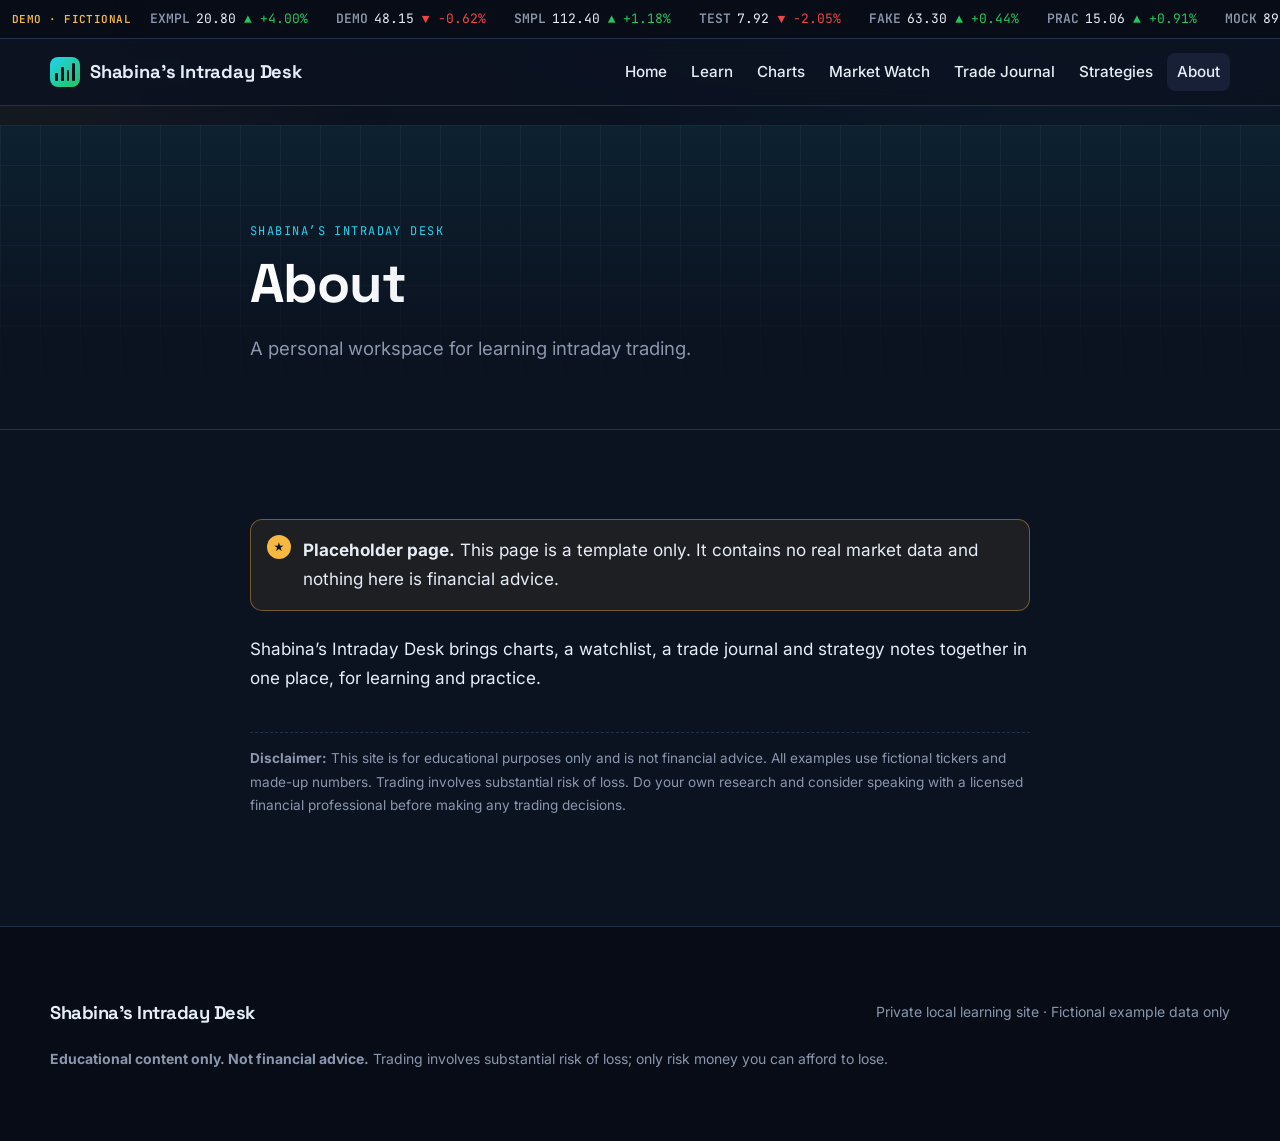
==== about/index.html @ dc7ed5ba "Publish the static site at the repository root. Extract the finished GitHub Pages export in place, i" ====
<!DOCTYPE html>
<html lang="en-US">
<head>
<meta name="robots" content="noindex, nofollow">
	<meta charset="UTF-8" />
	<meta name="viewport" content="width=device-width, initial-scale=1" />
<title>About &#8211; Shabina&#039;s Intraday Desk</title>
<style id="wp-img-auto-sizes-contain-inline-css">
img:is([sizes=auto i],[sizes^="auto," i]){contain-intrinsic-size:3000px 1500px}

</style>
<style id="wp-block-site-title-inline-css">
.wp-block-site-title{box-sizing:border-box}.wp-block-site-title :where(a){color:inherit;font-family:inherit;font-size:inherit;font-style:inherit;font-weight:inherit;letter-spacing:inherit;line-height:inherit;text-decoration:inherit}

</style>
<style id="wp-block-group-inline-css">
.wp-block-group{box-sizing:border-box}:where(.wp-block-group.wp-block-group-is-layout-constrained){position:relative}

</style>
<style id="wp-block-navigation-link-inline-css">
.wp-block-navigation .wp-block-navigation-item__label{overflow-wrap:break-word}.wp-block-navigation .wp-block-navigation-item__description{display:none}.link-ui-tools{outline:1px solid #f0f0f0;padding:8px}.link-ui-block-inserter{padding-top:8px}.link-ui-block-inserter__back{margin-left:8px;text-transform:uppercase}

</style>
<style id="wp-block-navigation-inline-css">
.wp-block-navigation{position:relative}.wp-block-navigation ul{margin-bottom:0;margin-left:0;margin-top:0;padding-left:0}.wp-block-navigation ul,.wp-block-navigation ul li{list-style:none}.wp-block-navigation .wp-block-navigation-item{align-items:center;background-color:inherit;display:flex;position:relative}.wp-block-navigation .wp-block-navigation-item .wp-block-navigation__submenu-container:empty{display:none}.wp-block-navigation .wp-block-navigation-item__content{display:block;z-index:1}.wp-block-navigation .wp-block-navigation-item__content.wp-block-navigation-item__content{color:inherit}.wp-block-navigation.has-text-decoration-underline .wp-block-navigation-item__content,.wp-block-navigation.has-text-decoration-underline .wp-block-navigation-item__content:active,.wp-block-navigation.has-text-decoration-underline .wp-block-navigation-item__content:focus{text-decoration:underline}.wp-block-navigation.has-text-decoration-line-through .wp-block-navigation-item__content,.wp-block-navigation.has-text-decoration-line-through .wp-block-navigation-item__content:active,.wp-block-navigation.has-text-decoration-line-through .wp-block-navigation-item__content:focus{text-decoration:line-through}.wp-block-navigation :where(a),.wp-block-navigation :where(a:active),.wp-block-navigation :where(a:focus){text-decoration:none}.wp-block-navigation .wp-block-navigation__submenu-icon{align-self:center;background-color:inherit;border:none;color:currentColor;display:inline-block;font-size:inherit;height:.6em;line-height:0;margin-left:.25em;padding:0;width:.6em}.wp-block-navigation .wp-block-navigation__submenu-icon svg{stroke:currentColor;display:inline-block;height:inherit;margin-top:.075em;width:inherit}.wp-block-navigation{--navigation-layout-justification-setting:flex-start;--navigation-layout-direction:row;--navigation-layout-wrap:wrap;--navigation-layout-justify:flex-start;--navigation-layout-align:center}.wp-block-navigation.is-vertical{--navigation-layout-direction:column;--navigation-layout-justify:initial;--navigation-layout-align:flex-start}.wp-block-navigation.no-wrap{--navigation-layout-wrap:nowrap}.wp-block-navigation.items-justified-center{--navigation-layout-justification-setting:center;--navigation-layout-justify:center}.wp-block-navigation.items-justified-center.is-vertical{--navigation-layout-align:center}.wp-block-navigation.items-justified-right{--navigation-layout-justification-setting:flex-end;--navigation-layout-justify:flex-end}.wp-block-navigation.items-justified-right.is-vertical{--navigation-layout-align:flex-end}.wp-block-navigation.items-justified-space-between{--navigation-layout-justification-setting:space-between;--navigation-layout-justify:space-between}:where(.wp-block-navigation) ul li{padding:0}.wp-block-navigation .has-child .wp-block-navigation__submenu-container{align-items:normal;background-color:inherit;color:inherit;display:flex;flex-direction:column;opacity:0;position:absolute;z-index:2}@media not (prefers-reduced-motion){.wp-block-navigation .has-child .wp-block-navigation__submenu-container{transition:opacity .1s linear}}.wp-block-navigation .has-child .wp-block-navigation__submenu-container{height:0;overflow:hidden;visibility:hidden;width:0}.wp-block-navigation .has-child .wp-block-navigation__submenu-container>.wp-block-navigation-item>.wp-block-navigation-item__content{display:flex;flex-grow:1;padding:.5em 1em}.wp-block-navigation .has-child .wp-block-navigation__submenu-container>.wp-block-navigation-item>.wp-block-navigation-item__content .wp-block-navigation__submenu-icon{margin-left:auto;margin-right:0}.wp-block-navigation .has-child .wp-block-navigation__submenu-container .wp-block-navigation-item__content{margin:0}.wp-block-navigation .has-child .wp-block-navigation__submenu-container{left:-1px;top:100%}@media (min-width:782px){.wp-block-navigation .has-child .wp-block-navigation__submenu-container .wp-block-navigation__submenu-container{left:100%;top:-1px}.wp-block-navigation .has-child .wp-block-navigation__submenu-container .wp-block-navigation__submenu-container:before{background:transparent;content:"";display:block;height:100%;position:absolute;right:100%;width:.5em}.wp-block-navigation .has-child .wp-block-navigation__submenu-container .wp-block-navigation__submenu-icon{margin-right:.25em}.wp-block-navigation .has-child .wp-block-navigation__submenu-container .wp-block-navigation__submenu-icon svg{transform:rotate(-90deg)}}@media (hover:hover){.wp-block-navigation .has-child:not(.open-on-click):hover>.wp-block-navigation__submenu-container{height:auto;min-width:200px;opacity:1;overflow:visible;visibility:visible;width:auto}}.wp-block-navigation .has-child .wp-block-navigation-submenu__toggle[aria-expanded=true]~.wp-block-navigation__submenu-container,.wp-block-navigation .has-child:not(.open-on-click):not(.open-on-hover-click):focus-within>.wp-block-navigation__submenu-container{height:auto;min-width:200px;opacity:1;overflow:visible;visibility:visible;width:auto}.wp-block-navigation .has-child.open-always{align-items:var(--navigation-layout-align,initial);flex-direction:var(--navigation-layout-direction,initial);flex-wrap:var(--navigation-layout-wrap,wrap);gap:var(--wp--style--block-gap,2em)}.wp-block-navigation .has-child.open-always,.wp-block-navigation .has-child.open-always .wp-block-navigation-item{justify-content:var(--navigation-layout-justify,initial)}.wp-block-navigation .has-child.open-always .wp-block-navigation__submenu-container,.wp-block-navigation .has-child.open-always.wp-block-navigation-submenu{gap:var(--wp--style--block-gap,2em)}.wp-block-navigation .has-child.open-always .wp-block-navigation-item,.wp-block-navigation .has-child.open-always .wp-block-navigation__submenu-container,.wp-block-navigation .has-child.open-always.wp-block-navigation-submenu{padding-bottom:0;padding-top:0}.wp-block-navigation .has-child.open-always .wp-block-navigation__submenu-container{padding-left:var(--wp--style--block-gap,2em);padding-right:var(--wp--style--block-gap,2em)}.wp-block-navigation .has-child.open-always .wp-block-navigation__submenu-container .wp-block-navigation-item__content{padding:0}.wp-block-navigation .has-child.open-always .wp-block-navigation__submenu-container>.wp-block-navigation-item>.wp-block-navigation-item__content,.wp-block-navigation .has-child.open-always>.wp-block-navigation-item__content{flex-grow:0}.wp-block-navigation .has-child.open-always>.wp-block-navigation__submenu-container{background-color:transparent;border:none;color:inherit;flex-basis:100%;height:auto;opacity:1;overflow:visible;position:static;visibility:visible;width:auto}.wp-block-navigation.has-background .has-child .wp-block-navigation__submenu-container{left:0;top:100%}@media (min-width:782px){.wp-block-navigation.has-background .has-child .wp-block-navigation__submenu-container .wp-block-navigation__submenu-container{left:100%;top:0}}.wp-block-navigation-submenu{display:flex;position:relative}.wp-block-navigation-submenu .wp-block-navigation__submenu-icon svg{stroke:currentColor}button.wp-block-navigation-item__content{background-color:transparent;border:none;color:currentColor;font-family:inherit;font-size:inherit;font-style:inherit;font-weight:inherit;letter-spacing:inherit;line-height:inherit;text-align:left;text-transform:inherit}.wp-block-navigation-submenu__toggle{cursor:pointer}.wp-block-navigation-submenu__toggle[aria-expanded=true]+.wp-block-navigation__submenu-icon>svg,.wp-block-navigation-submenu__toggle[aria-expanded=true]>svg{transform:rotate(180deg)}.wp-block-navigation-item.open-on-click .wp-block-navigation-submenu__toggle{padding-left:0;padding-right:.85em}.wp-block-navigation-item.open-on-click .wp-block-navigation-submenu__toggle+.wp-block-navigation__submenu-icon{margin-left:-.6em;pointer-events:none}.wp-block-navigation-item.open-on-click button.wp-block-navigation-item__content:not(.wp-block-navigation-submenu__toggle){padding:0}.wp-block-navigation .wp-block-page-list,.wp-block-navigation__container,.wp-block-navigation__responsive-close,.wp-block-navigation__responsive-container,.wp-block-navigation__responsive-container-content,.wp-block-navigation__responsive-dialog{gap:inherit}:where(.wp-block-navigation.has-background .wp-block-navigation-item a:not(.wp-element-button)),:where(.wp-block-navigation.has-background .wp-block-navigation-submenu a:not(.wp-element-button)){padding:.5em 1em}:where(.wp-block-navigation .wp-block-navigation__submenu-container .wp-block-navigation-item a:not(.wp-element-button)),:where(.wp-block-navigation .wp-block-navigation__submenu-container .wp-block-navigation-submenu a:not(.wp-element-button)),:where(.wp-block-navigation .wp-block-navigation__submenu-container .wp-block-navigation-submenu button.wp-block-navigation-item__content),:where(.wp-block-navigation .wp-block-navigation__submenu-container .wp-block-pages-list__item button.wp-block-navigation-item__content){padding:.5em 1em}.wp-block-navigation.items-justified-right .wp-block-navigation__container .has-child .wp-block-navigation__submenu-container,.wp-block-navigation.items-justified-right .wp-block-page-list>.has-child .wp-block-navigation__submenu-container,.wp-block-navigation.items-justified-space-between .wp-block-page-list>.has-child:last-child .wp-block-navigation__submenu-container,.wp-block-navigation.items-justified-space-between>.wp-block-navigation__container>.has-child:last-child .wp-block-navigation__submenu-container{left:auto;right:0}.wp-block-navigation.items-justified-right .wp-block-navigation__container .has-child .wp-block-navigation__submenu-container .wp-block-navigation__submenu-container,.wp-block-navigation.items-justified-right .wp-block-page-list>.has-child .wp-block-navigation__submenu-container .wp-block-navigation__submenu-container,.wp-block-navigation.items-justified-space-between .wp-block-page-list>.has-child:last-child .wp-block-navigation__submenu-container .wp-block-navigation__submenu-container,.wp-block-navigation.items-justified-space-between>.wp-block-navigation__container>.has-child:last-child .wp-block-navigation__submenu-container .wp-block-navigation__submenu-container{left:-1px;right:-1px}@media (min-width:782px){.wp-block-navigation.items-justified-right .wp-block-navigation__container .has-child .wp-block-navigation__submenu-container .wp-block-navigation__submenu-container,.wp-block-navigation.items-justified-right .wp-block-page-list>.has-child .wp-block-navigation__submenu-container .wp-block-navigation__submenu-container,.wp-block-navigation.items-justified-space-between .wp-block-page-list>.has-child:last-child .wp-block-navigation__submenu-container .wp-block-navigation__submenu-container,.wp-block-navigation.items-justified-space-between>.wp-block-navigation__container>.has-child:last-child .wp-block-navigation__submenu-container .wp-block-navigation__submenu-container{left:auto;right:100%}}.wp-block-navigation:not(.has-background) .wp-block-navigation__submenu-container{background-color:#fff;border:1px solid rgba(0,0,0,.15)}.wp-block-navigation.has-background .wp-block-navigation__submenu-container{background-color:inherit}.wp-block-navigation:not(.has-text-color) .wp-block-navigation__submenu-container{color:#000}.wp-block-navigation__container{align-items:var(--navigation-layout-align,initial);display:flex;flex-direction:var(--navigation-layout-direction,initial);flex-wrap:var(--navigation-layout-wrap,wrap);justify-content:var(--navigation-layout-justify,initial);list-style:none;margin:0;padding-left:0}.wp-block-navigation__container .is-responsive{display:none}.wp-block-navigation__container:only-child,.wp-block-page-list:only-child{flex-grow:1}@keyframes overlay-menu__fade-in-animation{0%{opacity:0;transform:translateY(.5em)}to{opacity:1;transform:translateY(0)}}.wp-block-navigation__responsive-container{bottom:0;display:none;left:0;position:fixed;right:0;top:0}.wp-block-navigation__responsive-container :where(.wp-block-navigation-item a){color:inherit}.wp-block-navigation__responsive-container .wp-block-navigation__responsive-container-content{align-items:var(--navigation-layout-align,initial);display:flex;flex-direction:var(--navigation-layout-direction,initial);flex-wrap:var(--navigation-layout-wrap,wrap);justify-content:var(--navigation-layout-justify,initial)}.wp-block-navigation__responsive-container:not(.is-menu-open.is-menu-open){background-color:inherit!important;color:inherit!important}.wp-block-navigation__responsive-container.is-menu-open{background-color:inherit;display:flex;flex-direction:column}@media not (prefers-reduced-motion){.wp-block-navigation__responsive-container.is-menu-open{animation:overlay-menu__fade-in-animation .1s ease-out;animation-fill-mode:forwards}}.wp-block-navigation__responsive-container.is-menu-open:not(.disable-default-overlay){padding:clamp(1rem,var(--wp--style--root--padding-top),20rem) clamp(1rem,var(--wp--style--root--padding-right),20rem) clamp(1rem,var(--wp--style--root--padding-bottom),20rem) clamp(1rem,var(--wp--style--root--padding-left),20rem)}.wp-block-navigation__responsive-container.is-menu-open{overflow:auto;z-index:100000}.wp-block-navigation__responsive-container.is-menu-open:not(.disable-default-overlay) .wp-block-navigation__responsive-container-content{padding-top:calc(2rem + 24px)}.wp-block-navigation__responsive-container.is-menu-open:where(:not(.disable-default-overlay)) .wp-block-navigation__responsive-container-content{align-items:var(--navigation-layout-justification-setting,inherit);display:flex;flex-direction:column;flex-wrap:nowrap;overflow:visible}.wp-block-navigation__responsive-container.is-menu-open:where(:not(.disable-default-overlay)) .wp-block-navigation__responsive-container-content,.wp-block-navigation__responsive-container.is-menu-open:where(:not(.disable-default-overlay)) .wp-block-navigation__responsive-container-content .wp-block-navigation__container,.wp-block-navigation__responsive-container.is-menu-open:where(:not(.disable-default-overlay)) .wp-block-navigation__responsive-container-content .wp-block-page-list{justify-content:flex-start}.wp-block-navigation__responsive-container.is-menu-open:where(:not(.disable-default-overlay)) .wp-block-navigation__responsive-container-content .wp-block-navigation__submenu-icon{display:none}.wp-block-navigation__responsive-container.is-menu-open:where(:not(.disable-default-overlay)) .wp-block-navigation__responsive-container-content .has-child .wp-block-navigation__submenu-container{border:none;height:auto;min-width:200px;opacity:1;overflow:initial;padding-left:2rem;padding-right:2rem;position:static;visibility:visible;width:auto}.wp-block-navigation__responsive-container.is-menu-open:where(:not(.disable-default-overlay)) .wp-block-navigation__responsive-container-content .wp-block-navigation__container,.wp-block-navigation__responsive-container.is-menu-open:where(:not(.disable-default-overlay)) .wp-block-navigation__responsive-container-content .wp-block-navigation__submenu-container{gap:inherit}.wp-block-navigation__responsive-container.is-menu-open:where(:not(.disable-default-overlay)) .wp-block-navigation__responsive-container-content .wp-block-navigation__submenu-container{padding-top:var(--wp--style--block-gap,2em)}.wp-block-navigation__responsive-container.is-menu-open:where(:not(.disable-default-overlay)) .wp-block-navigation__responsive-container-content .wp-block-navigation-item__content{padding:0}.wp-block-navigation__responsive-container.is-menu-open:where(:not(.disable-default-overlay)) .wp-block-navigation__responsive-container-content .wp-block-navigation-item,.wp-block-navigation__responsive-container.is-menu-open:where(:not(.disable-default-overlay)) .wp-block-navigation__responsive-container-content .wp-block-navigation__container,.wp-block-navigation__responsive-container.is-menu-open:where(:not(.disable-default-overlay)) .wp-block-navigation__responsive-container-content .wp-block-page-list{align-items:var(--navigation-layout-justification-setting,initial);display:flex;flex-direction:column}.wp-block-navigation__responsive-container.is-menu-open:where(:not(.disable-default-overlay)) .wp-block-navigation-item,.wp-block-navigation__responsive-container.is-menu-open:where(:not(.disable-default-overlay)) .wp-block-navigation-item .wp-block-navigation__submenu-container,.wp-block-navigation__responsive-container.is-menu-open:where(:not(.disable-default-overlay)) .wp-block-navigation__container,.wp-block-navigation__responsive-container.is-menu-open:where(:not(.disable-default-overlay)) .wp-block-page-list{background:transparent!important;color:inherit!important}.wp-block-navigation__responsive-container.is-menu-open:where(:not(.disable-default-overlay)) .wp-block-navigation__submenu-container.wp-block-navigation__submenu-container.wp-block-navigation__submenu-container.wp-block-navigation__submenu-container{left:auto;right:auto}.wp-block-navigation__responsive-container.disable-default-overlay .wp-block-navigation__overlay-container{display:none;width:100%}.wp-block-navigation__responsive-container.disable-default-overlay .wp-block-navigation__responsive-close{max-width:none}.wp-block-navigation__responsive-container.disable-default-overlay.is-menu-open .wp-block-navigation__responsive-container-content>:not(.wp-block-navigation__overlay-container){display:none}.wp-block-navigation__responsive-container.disable-default-overlay.is-menu-open .wp-block-navigation__responsive-container-content .wp-block-navigation__overlay-container{display:block}.wp-block-navigation__responsive-container.disable-default-overlay.is-menu-open .wp-block-navigation__responsive-container-content .wp-block-navigation__overlay-container .wp-block-navigation__submenu-container{left:0;right:auto}@media (min-width:600px){.wp-block-navigation__responsive-container:not(.hidden-by-default):not(.is-menu-open){background-color:inherit;display:block;position:relative;width:100%;z-index:auto}.wp-block-navigation__responsive-container:not(.hidden-by-default):not(.is-menu-open) .wp-block-navigation__responsive-container-close{display:none}.wp-block-navigation__responsive-container.is-menu-open .wp-block-navigation__submenu-container.wp-block-navigation__submenu-container.wp-block-navigation__submenu-container.wp-block-navigation__submenu-container{left:0}}.wp-block-navigation:not(.has-background) .wp-block-navigation__responsive-container.is-menu-open:not(.disable-default-overlay){background-color:#fff}.wp-block-navigation:not(.has-text-color) .wp-block-navigation__responsive-container.is-menu-open:not(.disable-default-overlay){color:#000}.wp-block-navigation__toggle_button_label{font-size:1rem;font-weight:700}.wp-block-navigation__responsive-container-close,.wp-block-navigation__responsive-container-open{background:transparent;border:none;color:currentColor;cursor:pointer;margin:0;padding:0;text-transform:inherit;vertical-align:middle}.wp-block-navigation__responsive-container-close svg,.wp-block-navigation__responsive-container-open svg{fill:currentColor;display:block;height:24px;pointer-events:none;width:24px}.wp-block-navigation__responsive-container-open{display:flex}.wp-block-navigation__responsive-container-open.wp-block-navigation__responsive-container-open.wp-block-navigation__responsive-container-open{font-family:inherit;font-size:inherit;font-weight:inherit}@media (min-width:600px){.wp-block-navigation__responsive-container-open:not(.always-shown){display:none}}.wp-block-navigation__responsive-container-close{position:absolute;right:0;top:0;z-index:2}.wp-block-navigation__responsive-container-close.wp-block-navigation__responsive-container-close.wp-block-navigation__responsive-container-close{font-family:inherit;font-size:inherit;font-weight:inherit}.disable-default-overlay .wp-block-navigation__responsive-container-close{right:clamp(1rem,var(--wp--style--root--padding-left),20rem);top:clamp(1rem,var(--wp--style--root--padding-left),20rem)}.wp-block-navigation__responsive-close{width:100%}.has-modal-open .wp-block-navigation__responsive-close{margin-left:auto;margin-right:auto;max-width:var(--wp--style--global--wide-size,100%)}.wp-block-navigation__responsive-close:focus{outline:none}.is-menu-open .wp-block-navigation__responsive-close,.is-menu-open .wp-block-navigation__responsive-container-content,.is-menu-open .wp-block-navigation__responsive-dialog{box-sizing:border-box}.wp-block-navigation__responsive-dialog{position:relative}.has-modal-open .admin-bar .is-menu-open:where(:not(.disable-default-overlay)) .wp-block-navigation__responsive-dialog{margin-top:46px}@media (min-width:782px){.has-modal-open .admin-bar .is-menu-open:where(:not(.disable-default-overlay)) .wp-block-navigation__responsive-dialog{margin-top:32px}}html.has-modal-open{overflow:hidden}

</style>
<style id="wp-block-paragraph-inline-css">
.is-small-text{font-size:.875em}.is-regular-text{font-size:1em}.is-large-text{font-size:2.25em}.is-larger-text{font-size:3em}.has-drop-cap:not(:focus):first-letter{float:left;font-size:8.4em;font-style:normal;font-weight:100;line-height:.68;margin:.05em .1em 0 0;text-transform:uppercase}body.rtl .has-drop-cap:not(:focus):first-letter{float:none;margin-left:.1em}p.has-drop-cap.has-background{overflow:hidden}:root :where(p.has-background){padding:1.25em 2.375em}:where(p.has-text-color:not(.has-link-color)) a{color:inherit}p.has-text-align-left[style*="writing-mode:vertical-lr"],p.has-text-align-right[style*="writing-mode:vertical-rl"]{rotate:180deg}

</style>
<style id="wp-block-post-title-inline-css">
.wp-block-post-title{box-sizing:border-box;word-break:break-word}.wp-block-post-title :where(a){display:inline-block;font-family:inherit;font-size:inherit;font-style:inherit;font-weight:inherit;letter-spacing:inherit;line-height:inherit;text-decoration:inherit}

</style>
<style id="wp-block-post-excerpt-inline-css">
:where(.wp-block-post-excerpt){box-sizing:border-box;margin-bottom:var(--wp--style--block-gap);margin-top:var(--wp--style--block-gap)}.wp-block-post-excerpt__excerpt{margin-bottom:0;margin-top:0}.wp-block-post-excerpt__more-text{margin-bottom:0;margin-top:var(--wp--style--block-gap)}.wp-block-post-excerpt__more-link{display:inline-block}

</style>
<style id="wp-block-post-content-inline-css">
.wp-block-post-content{display:flow-root}

</style>
<style id="wp-emoji-styles-inline-css">

	img.wp-smiley, img.emoji {
		display: inline !important;
		border: none !important;
		box-shadow: none !important;
		height: 1em !important;
		width: 1em !important;
		margin: 0 0.07em !important;
		vertical-align: -0.1em !important;
		background: none !important;
		padding: 0 !important;
	}

</style>
<style id="wp-block-library-inline-css">
:root{--wp-block-synced-color:#7a00df;--wp-block-synced-color--rgb:122,0,223;--wp-bound-block-color:var(--wp-block-synced-color);--wp-editor-canvas-background:#ddd;--wp-admin-theme-color:#007cba;--wp-admin-theme-color--rgb:0,124,186;--wp-admin-theme-color-darker-10:#006ba1;--wp-admin-theme-color-darker-10--rgb:0,107,160.5;--wp-admin-theme-color-darker-20:#005a87;--wp-admin-theme-color-darker-20--rgb:0,90,135;--wp-admin-border-width-focus:2px}@media (min-resolution:192dpi){:root{--wp-admin-border-width-focus:1.5px}}.wp-element-button{cursor:pointer}:root .has-very-light-gray-background-color{background-color:#eee}:root .has-very-dark-gray-background-color{background-color:#313131}:root .has-very-light-gray-color{color:#eee}:root .has-very-dark-gray-color{color:#313131}:root .has-vivid-green-cyan-to-vivid-cyan-blue-gradient-background{background:linear-gradient(135deg,#00d084,#0693e3)}:root .has-purple-crush-gradient-background{background:linear-gradient(135deg,#34e2e4,#4721fb 50%,#ab1dfe)}:root .has-hazy-dawn-gradient-background{background:linear-gradient(135deg,#faaca8,#dad0ec)}:root .has-subdued-olive-gradient-background{background:linear-gradient(135deg,#fafae1,#67a671)}:root .has-atomic-cream-gradient-background{background:linear-gradient(135deg,#fdd79a,#004a59)}:root .has-nightshade-gradient-background{background:linear-gradient(135deg,#330968,#31cdcf)}:root .has-midnight-gradient-background{background:linear-gradient(135deg,#020381,#2874fc)}:root{--wp--preset--font-size--normal:16px;--wp--preset--font-size--huge:42px}.has-regular-font-size{font-size:1em}.has-larger-font-size{font-size:2.625em}.has-normal-font-size{font-size:var(--wp--preset--font-size--normal)}.has-huge-font-size{font-size:var(--wp--preset--font-size--huge)}:root .has-text-align-center{text-align:center}:root .has-text-align-left{text-align:left}:root .has-text-align-right{text-align:right}.has-fit-text{white-space:nowrap!important}#end-resizable-editor-section{display:none}.aligncenter{clear:both}.items-justified-left{justify-content:flex-start}.items-justified-center{justify-content:center}.items-justified-right{justify-content:flex-end}.items-justified-space-between{justify-content:space-between}.screen-reader-text{word-wrap:normal!important;border:0;clip-path:inset(50%);height:1px;margin:-1px;overflow:hidden;padding:0;position:absolute;width:1px;word-break:normal!important}.screen-reader-text:focus{background-color:#ddd;clip-path:none;color:#444;display:block;font-size:1em;height:auto;left:5px;line-height:normal;padding:15px 23px 14px;text-decoration:none;top:5px;width:auto;z-index:100000}html :where(.has-border-color){border-style:solid}html :where([style^=border-color],[style*=";border-color"],[style*="; border-color"]){border-style:solid}html :where([style^=border-top-color],[style*=";border-top-color"],[style*="; border-top-color"]){border-top-style:solid}html :where([style^=border-right-color],[style*=";border-right-color"],[style*="; border-right-color"]){border-right-style:solid}html :where([style^=border-bottom-color],[style*=";border-bottom-color"],[style*="; border-bottom-color"]){border-bottom-style:solid}html :where([style^=border-left-color],[style*=";border-left-color"],[style*="; border-left-color"]){border-left-style:solid}html :where([style^=border-width],[style*=";border-width"],[style*="; border-width"]){border-style:solid}html :where([style^=border-top-width],[style*=";border-top-width"],[style*="; border-top-width"]){border-top-style:solid}html :where([style^=border-right-width],[style*=";border-right-width"],[style*="; border-right-width"]){border-right-style:solid}html :where([style^=border-bottom-width],[style*=";border-bottom-width"],[style*="; border-bottom-width"]){border-bottom-style:solid}html :where([style^=border-left-width],[style*=";border-left-width"],[style*="; border-left-width"]){border-left-style:solid}html :where(img[class*=wp-image-]){height:auto;max-width:100%}:where(figure){margin:0 0 1em}html :where(.is-position-sticky){--wp-admin--admin-bar--position-offset:var(--wp-admin--admin-bar--height,0px)}@media screen and (max-width:600px){html :where(.is-position-sticky){--wp-admin--admin-bar--position-offset:0px}}

</style>
<style id="global-styles-inline-css">
:root{--wp--preset--aspect-ratio--square: 1;--wp--preset--aspect-ratio--4-3: 4/3;--wp--preset--aspect-ratio--3-4: 3/4;--wp--preset--aspect-ratio--3-2: 3/2;--wp--preset--aspect-ratio--2-3: 2/3;--wp--preset--aspect-ratio--16-9: 16/9;--wp--preset--aspect-ratio--9-16: 9/16;--wp--preset--color--black: #000000;--wp--preset--color--cyan-bluish-gray: #abb8c3;--wp--preset--color--white: #ffffff;--wp--preset--color--pale-pink: #f78da7;--wp--preset--color--vivid-red: #cf2e2e;--wp--preset--color--luminous-vivid-orange: #ff6900;--wp--preset--color--luminous-vivid-amber: #fcb900;--wp--preset--color--light-green-cyan: #7bdcb5;--wp--preset--color--vivid-green-cyan: #00d084;--wp--preset--color--pale-cyan-blue: #8ed1fc;--wp--preset--color--vivid-cyan-blue: #0693e3;--wp--preset--color--vivid-purple: #9b51e0;--wp--preset--color--base: #0B1220;--wp--preset--color--contrast: #E6EDF7;--wp--preset--color--accent-1: #22D3EE;--wp--preset--color--accent-2: #F5B942;--wp--preset--color--accent-3: #121A2B;--wp--preset--color--accent-4: #8A97AD;--wp--preset--color--accent-5: #22304A;--wp--preset--color--accent-6: #172036;--wp--preset--color--gain: #22C55E;--wp--preset--color--loss: #EF4444;--wp--preset--gradient--vivid-cyan-blue-to-vivid-purple: linear-gradient(135deg,rgb(6,147,227) 0%,rgb(155,81,224) 100%);--wp--preset--gradient--light-green-cyan-to-vivid-green-cyan: linear-gradient(135deg,rgb(122,220,180) 0%,rgb(0,208,130) 100%);--wp--preset--gradient--luminous-vivid-amber-to-luminous-vivid-orange: linear-gradient(135deg,rgb(252,185,0) 0%,rgb(255,105,0) 100%);--wp--preset--gradient--luminous-vivid-orange-to-vivid-red: linear-gradient(135deg,rgb(255,105,0) 0%,rgb(207,46,46) 100%);--wp--preset--gradient--very-light-gray-to-cyan-bluish-gray: linear-gradient(135deg,rgb(238,238,238) 0%,rgb(169,184,195) 100%);--wp--preset--gradient--cool-to-warm-spectrum: linear-gradient(135deg,rgb(74,234,220) 0%,rgb(151,120,209) 20%,rgb(207,42,186) 40%,rgb(238,44,130) 60%,rgb(251,105,98) 80%,rgb(254,248,76) 100%);--wp--preset--gradient--blush-light-purple: linear-gradient(135deg,rgb(255,206,236) 0%,rgb(152,150,240) 100%);--wp--preset--gradient--blush-bordeaux: linear-gradient(135deg,rgb(254,205,165) 0%,rgb(254,45,45) 50%,rgb(107,0,62) 100%);--wp--preset--gradient--luminous-dusk: linear-gradient(135deg,rgb(255,203,112) 0%,rgb(199,81,192) 50%,rgb(65,88,208) 100%);--wp--preset--gradient--pale-ocean: linear-gradient(135deg,rgb(255,245,203) 0%,rgb(182,227,212) 50%,rgb(51,167,181) 100%);--wp--preset--gradient--electric-grass: linear-gradient(135deg,rgb(202,248,128) 0%,rgb(113,206,126) 100%);--wp--preset--gradient--midnight: linear-gradient(135deg,rgb(2,3,129) 0%,rgb(40,116,252) 100%);--wp--preset--font-size--small: 0.875rem;--wp--preset--font-size--medium: clamp(1rem, 1rem + ((1vw - 0.2rem) * 0.233), 1.125rem);--wp--preset--font-size--large: clamp(1.125rem, 1.125rem + ((1vw - 0.2rem) * 0.465), 1.375rem);--wp--preset--font-size--x-large: clamp(1.75rem, 1.75rem + ((1vw - 0.2rem) * 0.465), 2rem);--wp--preset--font-size--xx-large: clamp(2.15rem, 2.15rem + ((1vw - 0.2rem) * 1.581), 3rem);--wp--preset--font-family--body: Inter, system-ui, sans-serif;--wp--preset--font-family--display: "Space Grotesk", Inter, sans-serif;--wp--preset--font-family--mono: "JetBrains Mono", ui-monospace, monospace;--wp--preset--spacing--20: 10px;--wp--preset--spacing--30: 20px;--wp--preset--spacing--40: 30px;--wp--preset--spacing--50: clamp(30px, 5vw, 50px);--wp--preset--spacing--60: clamp(30px, 7vw, 70px);--wp--preset--spacing--70: clamp(50px, 7vw, 90px);--wp--preset--spacing--80: clamp(70px, 10vw, 140px);--wp--preset--shadow--natural: 6px 6px 9px rgba(0, 0, 0, 0.2);--wp--preset--shadow--deep: 12px 12px 50px rgba(0, 0, 0, 0.4);--wp--preset--shadow--sharp: 6px 6px 0px rgba(0, 0, 0, 0.2);--wp--preset--shadow--outlined: 6px 6px 0px -3px rgb(255, 255, 255), 6px 6px rgb(0, 0, 0);--wp--preset--shadow--crisp: 6px 6px 0px rgb(0, 0, 0);}.wp-block-button{--wp--preset--dimension--25: 25%;--wp--preset--dimension--50: 50%;--wp--preset--dimension--75: 75%;--wp--preset--dimension--100: 100%;}:root { --wp--style--global--content-size: 780px;--wp--style--global--wide-size: 1180px; }:where(body) { margin: 0; }.wp-site-blocks { padding-top: var(--wp--style--root--padding-top); padding-bottom: var(--wp--style--root--padding-bottom); }.has-global-padding { padding-right: var(--wp--style--root--padding-right); padding-left: var(--wp--style--root--padding-left); }.has-global-padding > .alignfull { margin-right: calc(var(--wp--style--root--padding-right) * -1); margin-left: calc(var(--wp--style--root--padding-left) * -1); }.has-global-padding :where(:not(.alignfull.is-layout-flow) > .has-global-padding:not(.wp-block-block, .alignfull)) { padding-right: 0; padding-left: 0; }.has-global-padding :where(:not(.alignfull.is-layout-flow) > .has-global-padding:not(.wp-block-block, .alignfull)) > .alignfull { margin-left: 0; margin-right: 0; }.wp-site-blocks > .alignleft { float: left; margin-right: 2em; }.wp-site-blocks > .alignright { float: right; margin-left: 2em; }.wp-site-blocks > .aligncenter { justify-content: center; margin-left: auto; margin-right: auto; }:where(.wp-site-blocks) > * { margin-block-start: 1.2rem; margin-block-end: 0; }:where(.wp-site-blocks) > :first-child { margin-block-start: 0; }:where(.wp-site-blocks) > :last-child { margin-block-end: 0; }:root { --wp--style--block-gap: 1.2rem; }:root :where(.is-layout-flow) > :first-child{margin-block-start: 0;}:root :where(.is-layout-flow) > :last-child{margin-block-end: 0;}:root :where(.is-layout-flow) > *{margin-block-start: 1.2rem;margin-block-end: 0;}:root :where(.is-layout-constrained) > :first-child{margin-block-start: 0;}:root :where(.is-layout-constrained) > :last-child{margin-block-end: 0;}:root :where(.is-layout-constrained) > *{margin-block-start: 1.2rem;margin-block-end: 0;}:root :where(.is-layout-flex){gap: 1.2rem;}:root :where(.is-layout-grid){gap: 1.2rem;}.is-layout-flow > .alignleft{float: left;margin-inline-start: 0;margin-inline-end: 2em;}.is-layout-flow > .alignright{float: right;margin-inline-start: 2em;margin-inline-end: 0;}.is-layout-flow > .aligncenter{margin-left: auto !important;margin-right: auto !important;}.is-layout-constrained > .alignleft{float: left;margin-inline-start: 0;margin-inline-end: 2em;}.is-layout-constrained > .alignright{float: right;margin-inline-start: 2em;margin-inline-end: 0;}.is-layout-constrained > .aligncenter{margin-left: auto !important;margin-right: auto !important;}.is-layout-constrained > :where(:not(.alignleft):not(.alignright):not(.alignfull)){max-width: var(--wp--style--global--content-size);margin-left: auto !important;margin-right: auto !important;}.is-layout-constrained > .alignwide{max-width: var(--wp--style--global--wide-size);}body .is-layout-flex{display: flex;}.is-layout-flex{flex-wrap: wrap;align-items: center;}.is-layout-flex > :is(*, div){margin: 0;}body .is-layout-grid{display: grid;}.is-layout-grid > :is(*, div){margin: 0;}body{background-color: var(--wp--preset--color--base);color: var(--wp--preset--color--contrast);font-family: var(--wp--preset--font-family--body);font-size: clamp(0.875rem, 0.875rem + ((1vw - 0.2rem) * 0.35), 1.063rem);font-weight: 400;letter-spacing: 0;line-height: 1.7;--wp--style--root--padding-top: 0px;--wp--style--root--padding-right: var(--wp--preset--spacing--50);--wp--style--root--padding-bottom: 0px;--wp--style--root--padding-left: var(--wp--preset--spacing--50);}a:where(:not(.wp-element-button)){color: var(--wp--preset--color--accent-1);}:root :where(a:where(:not(.wp-element-button)):hover){color: #67E8F9;text-decoration: none;}h1, h2, h3, h4, h5, h6{color: #FFFFFF;font-family: var(--wp--preset--font-family--display);font-weight: 700;letter-spacing: -0.02em;line-height: 1.15;}h1{font-size: clamp(2.2rem,5vw,3.4rem);}h2{font-size: clamp(1.45rem,3vw,1.9rem);margin-top: 2.6rem;}h3{font-size: clamp(0.875rem, 0.875rem + ((1vw - 0.2rem) * 0.605), 1.2rem);}h4{font-size: var(--wp--preset--font-size--medium);}h5{font-size: var(--wp--preset--font-size--small);letter-spacing: 0.5px;}h6{font-size: var(--wp--preset--font-size--small);font-weight: 700;letter-spacing: 1.4px;text-transform: uppercase;}:root :where(.wp-element-button, .wp-block-button__link){background-color: var(--wp--preset--color--accent-1);border-width: 0;color: #06111F;font-family: inherit;font-size: var(--wp--preset--font-size--medium);font-style: inherit;font-weight: inherit;letter-spacing: inherit;line-height: inherit;padding-top: 1rem;padding-right: 2.25rem;padding-bottom: 1rem;padding-left: 2.25rem;text-decoration: none;text-transform: inherit;}:root :where(.wp-element-button:hover, .wp-block-button__link:hover){background-color: color-mix(in srgb, var(--wp--preset--color--contrast) 85%, transparent);border-color: transparent;color: var(--wp--preset--color--base);}:root :where(.wp-element-button:focus, .wp-block-button__link:focus){outline-color: var(--wp--preset--color--accent-4);outline-offset: 2px;}:root :where(.wp-element-caption, .wp-block-audio figcaption, .wp-block-embed figcaption, .wp-block-gallery figcaption, .wp-block-image figcaption, .wp-block-table figcaption, .wp-block-video figcaption){color: var(--wp--preset--color--accent-4);font-size: var(--wp--preset--font-size--small);line-height: 1.4;}.has-black-color{color: var(--wp--preset--color--black) !important;}.has-cyan-bluish-gray-color{color: var(--wp--preset--color--cyan-bluish-gray) !important;}.has-white-color{color: var(--wp--preset--color--white) !important;}.has-pale-pink-color{color: var(--wp--preset--color--pale-pink) !important;}.has-vivid-red-color{color: var(--wp--preset--color--vivid-red) !important;}.has-luminous-vivid-orange-color{color: var(--wp--preset--color--luminous-vivid-orange) !important;}.has-luminous-vivid-amber-color{color: var(--wp--preset--color--luminous-vivid-amber) !important;}.has-light-green-cyan-color{color: var(--wp--preset--color--light-green-cyan) !important;}.has-vivid-green-cyan-color{color: var(--wp--preset--color--vivid-green-cyan) !important;}.has-pale-cyan-blue-color{color: var(--wp--preset--color--pale-cyan-blue) !important;}.has-vivid-cyan-blue-color{color: var(--wp--preset--color--vivid-cyan-blue) !important;}.has-vivid-purple-color{color: var(--wp--preset--color--vivid-purple) !important;}.has-base-color{color: var(--wp--preset--color--base) !important;}.has-contrast-color{color: var(--wp--preset--color--contrast) !important;}.has-accent-1-color{color: var(--wp--preset--color--accent-1) !important;}.has-accent-2-color{color: var(--wp--preset--color--accent-2) !important;}.has-accent-3-color{color: var(--wp--preset--color--accent-3) !important;}.has-accent-4-color{color: var(--wp--preset--color--accent-4) !important;}.has-accent-5-color{color: var(--wp--preset--color--accent-5) !important;}.has-accent-6-color{color: var(--wp--preset--color--accent-6) !important;}.has-gain-color{color: var(--wp--preset--color--gain) !important;}.has-loss-color{color: var(--wp--preset--color--loss) !important;}.has-black-background-color{background-color: var(--wp--preset--color--black) !important;}.has-cyan-bluish-gray-background-color{background-color: var(--wp--preset--color--cyan-bluish-gray) !important;}.has-white-background-color{background-color: var(--wp--preset--color--white) !important;}.has-pale-pink-background-color{background-color: var(--wp--preset--color--pale-pink) !important;}.has-vivid-red-background-color{background-color: var(--wp--preset--color--vivid-red) !important;}.has-luminous-vivid-orange-background-color{background-color: var(--wp--preset--color--luminous-vivid-orange) !important;}.has-luminous-vivid-amber-background-color{background-color: var(--wp--preset--color--luminous-vivid-amber) !important;}.has-light-green-cyan-background-color{background-color: var(--wp--preset--color--light-green-cyan) !important;}.has-vivid-green-cyan-background-color{background-color: var(--wp--preset--color--vivid-green-cyan) !important;}.has-pale-cyan-blue-background-color{background-color: var(--wp--preset--color--pale-cyan-blue) !important;}.has-vivid-cyan-blue-background-color{background-color: var(--wp--preset--color--vivid-cyan-blue) !important;}.has-vivid-purple-background-color{background-color: var(--wp--preset--color--vivid-purple) !important;}.has-base-background-color{background-color: var(--wp--preset--color--base) !important;}.has-contrast-background-color{background-color: var(--wp--preset--color--contrast) !important;}.has-accent-1-background-color{background-color: var(--wp--preset--color--accent-1) !important;}.has-accent-2-background-color{background-color: var(--wp--preset--color--accent-2) !important;}.has-accent-3-background-color{background-color: var(--wp--preset--color--accent-3) !important;}.has-accent-4-background-color{background-color: var(--wp--preset--color--accent-4) !important;}.has-accent-5-background-color{background-color: var(--wp--preset--color--accent-5) !important;}.has-accent-6-background-color{background-color: var(--wp--preset--color--accent-6) !important;}.has-gain-background-color{background-color: var(--wp--preset--color--gain) !important;}.has-loss-background-color{background-color: var(--wp--preset--color--loss) !important;}.has-black-border-color{border-color: var(--wp--preset--color--black) !important;}.has-cyan-bluish-gray-border-color{border-color: var(--wp--preset--color--cyan-bluish-gray) !important;}.has-white-border-color{border-color: var(--wp--preset--color--white) !important;}.has-pale-pink-border-color{border-color: var(--wp--preset--color--pale-pink) !important;}.has-vivid-red-border-color{border-color: var(--wp--preset--color--vivid-red) !important;}.has-luminous-vivid-orange-border-color{border-color: var(--wp--preset--color--luminous-vivid-orange) !important;}.has-luminous-vivid-amber-border-color{border-color: var(--wp--preset--color--luminous-vivid-amber) !important;}.has-light-green-cyan-border-color{border-color: var(--wp--preset--color--light-green-cyan) !important;}.has-vivid-green-cyan-border-color{border-color: var(--wp--preset--color--vivid-green-cyan) !important;}.has-pale-cyan-blue-border-color{border-color: var(--wp--preset--color--pale-cyan-blue) !important;}.has-vivid-cyan-blue-border-color{border-color: var(--wp--preset--color--vivid-cyan-blue) !important;}.has-vivid-purple-border-color{border-color: var(--wp--preset--color--vivid-purple) !important;}.has-base-border-color{border-color: var(--wp--preset--color--base) !important;}.has-contrast-border-color{border-color: var(--wp--preset--color--contrast) !important;}.has-accent-1-border-color{border-color: var(--wp--preset--color--accent-1) !important;}.has-accent-2-border-color{border-color: var(--wp--preset--color--accent-2) !important;}.has-accent-3-border-color{border-color: var(--wp--preset--color--accent-3) !important;}.has-accent-4-border-color{border-color: var(--wp--preset--color--accent-4) !important;}.has-accent-5-border-color{border-color: var(--wp--preset--color--accent-5) !important;}.has-accent-6-border-color{border-color: var(--wp--preset--color--accent-6) !important;}.has-gain-border-color{border-color: var(--wp--preset--color--gain) !important;}.has-loss-border-color{border-color: var(--wp--preset--color--loss) !important;}.has-vivid-cyan-blue-to-vivid-purple-gradient-background{background: var(--wp--preset--gradient--vivid-cyan-blue-to-vivid-purple) !important;}.has-light-green-cyan-to-vivid-green-cyan-gradient-background{background: var(--wp--preset--gradient--light-green-cyan-to-vivid-green-cyan) !important;}.has-luminous-vivid-amber-to-luminous-vivid-orange-gradient-background{background: var(--wp--preset--gradient--luminous-vivid-amber-to-luminous-vivid-orange) !important;}.has-luminous-vivid-orange-to-vivid-red-gradient-background{background: var(--wp--preset--gradient--luminous-vivid-orange-to-vivid-red) !important;}.has-very-light-gray-to-cyan-bluish-gray-gradient-background{background: var(--wp--preset--gradient--very-light-gray-to-cyan-bluish-gray) !important;}.has-cool-to-warm-spectrum-gradient-background{background: var(--wp--preset--gradient--cool-to-warm-spectrum) !important;}.has-blush-light-purple-gradient-background{background: var(--wp--preset--gradient--blush-light-purple) !important;}.has-blush-bordeaux-gradient-background{background: var(--wp--preset--gradient--blush-bordeaux) !important;}.has-luminous-dusk-gradient-background{background: var(--wp--preset--gradient--luminous-dusk) !important;}.has-pale-ocean-gradient-background{background: var(--wp--preset--gradient--pale-ocean) !important;}.has-electric-grass-gradient-background{background: var(--wp--preset--gradient--electric-grass) !important;}.has-midnight-gradient-background{background: var(--wp--preset--gradient--midnight) !important;}.has-small-font-size{font-size: var(--wp--preset--font-size--small) !important;}.has-medium-font-size{font-size: var(--wp--preset--font-size--medium) !important;}.has-large-font-size{font-size: var(--wp--preset--font-size--large) !important;}.has-x-large-font-size{font-size: var(--wp--preset--font-size--x-large) !important;}.has-xx-large-font-size{font-size: var(--wp--preset--font-size--xx-large) !important;}.has-body-font-family{font-family: var(--wp--preset--font-family--body) !important;}.has-display-font-family{font-family: var(--wp--preset--font-family--display) !important;}.has-mono-font-family{font-family: var(--wp--preset--font-family--mono) !important;}
:root :where(.wp-block-post-title){font-family: var(--wp--preset--font-family--display);}
:root :where(.wp-block-post-title a:where(:not(.wp-element-button))){text-decoration: none;}
:root :where(.wp-block-post-title a:where(:not(.wp-element-button)):hover){text-decoration: underline;}
:root :where(.wp-block-site-title){font-family: var(--wp--preset--font-family--display);font-size: clamp(0.875rem, 0.875rem + ((1vw - 0.2rem) * 0.512), 1.15rem);font-weight: 700;letter-spacing: -.5px;}
:root :where(.wp-block-site-title a:where(:not(.wp-element-button))){text-decoration: none;}
:root :where(.wp-block-site-title a:where(:not(.wp-element-button)):hover){text-decoration: underline;}
:root :where(.wp-block-navigation){font-size: clamp(0.875rem, 0.875rem + ((1vw - 0.2rem) * 0.14), 0.95rem);font-weight: 500;}
:root :where(.wp-block-navigation a:where(:not(.wp-element-button))){text-decoration: none;}
:root :where(.wp-block-navigation a:where(:not(.wp-element-button)):hover){text-decoration: underline;}

</style>
<style id="core-block-supports-inline-css">
.wp-container-core-group-is-layout-3a88641f{flex-wrap:nowrap;}.wp-container-core-navigation-is-layout-03cbc9f5{gap:4px;justify-content:flex-end;}.wp-container-core-group-is-layout-09bbf82f{flex-wrap:nowrap;justify-content:space-between;}.wp-container-core-group-is-layout-655f5829 > :where(:not(.alignleft):not(.alignright):not(.alignfull)){max-width:1180px;margin-left:auto !important;margin-right:auto !important;}.wp-container-core-group-is-layout-655f5829 > .alignwide{max-width:1180px;}.wp-container-core-group-is-layout-655f5829 .alignfull{max-width:none;}.wp-container-core-group-is-layout-655f5829 > .alignfull{margin-right:calc(var(--wp--preset--spacing--50) * -1);margin-left:calc(var(--wp--preset--spacing--50) * -1);}.wp-container-core-group-is-layout-a5768721 > .alignfull{margin-right:calc(var(--wp--preset--spacing--50) * -1);margin-left:calc(var(--wp--preset--spacing--50) * -1);}.wp-container-core-group-is-layout-30480122 > .alignfull{margin-right:calc(var(--wp--preset--spacing--50) * -1);margin-left:calc(var(--wp--preset--spacing--50) * -1);}.wp-container-core-group-is-layout-1d0a7695{justify-content:space-between;}.wp-container-core-group-is-layout-35fdb64a > :where(:not(.alignleft):not(.alignright):not(.alignfull)){max-width:1180px;margin-left:auto !important;margin-right:auto !important;}.wp-container-core-group-is-layout-35fdb64a > .alignwide{max-width:1180px;}.wp-container-core-group-is-layout-35fdb64a .alignfull{max-width:none;}.wp-container-core-group-is-layout-35fdb64a > .alignfull{margin-right:calc(var(--wp--preset--spacing--50) * -1);margin-left:calc(var(--wp--preset--spacing--50) * -1);}

</style>
<style id="wp-block-template-skip-link-inline-css">
/*! This file is auto-generated */
.skip-link.screen-reader-text{border:0;clip-path:inset(50%);height:1px;margin:-1px;overflow:hidden;padding:0;position:absolute!important;width:1px;word-wrap:normal!important;word-break:normal!important}.skip-link.screen-reader-text:focus{background-color:#eee;clip-path:none;color:#444;display:block;font-size:1em;height:auto;left:5px;line-height:normal;padding:15px 23px 14px;text-decoration:none;top:5px;width:auto;z-index:100000}

</style>
<link rel='stylesheet' id='intraday-desk-css' href='../wp-content/themes/intraday-desk/style.css' media='all' />
<style id="twentytwentyfive-style-inline-css">
a{text-decoration-thickness:1px!important;text-underline-offset:.1em}:where(.wp-site-blocks :focus){outline-width:2px;outline-style:solid}.wp-block-navigation .wp-block-navigation-submenu .wp-block-navigation-item:not(:last-child){margin-bottom:3px}.wp-block-navigation .wp-block-navigation-item .wp-block-navigation-item__content{outline-offset:4px}.wp-block-navigation .wp-block-navigation-item ul.wp-block-navigation__submenu-container .wp-block-navigation-item__content{outline-offset:0}blockquote,caption,figcaption,h1,h2,h3,h4,h5,h6,p{text-wrap:pretty}.more-link{display:block}:where(pre){overflow-x:auto}

</style>
<script id="wp-importmap" type="importmap">
{"imports":{"@wordpress/interactivity":"/wp-includes/js/dist/script-modules/interactivity/index.min.js"}}
</script>
<link rel="modulepreload" href="../wp-includes/js/dist/script-modules/interactivity/index.min.js" id="@wordpress/interactivity-js-modulepreload" fetchpriority="low">
<style class="wp-fonts-local">
@font-face{font-family:Inter;font-style:normal;font-weight:100 900;font-display:swap;src:url('../wp-content/themes/intraday-desk/assets/fonts/inter.woff2') format('woff2');}
@font-face{font-family:"Space Grotesk";font-style:normal;font-weight:300 700;font-display:swap;src:url('../wp-content/themes/intraday-desk/assets/fonts/space-grotesk.woff2') format('woff2');}
@font-face{font-family:"JetBrains Mono";font-style:normal;font-weight:100 800;font-display:swap;src:url('../wp-content/themes/intraday-desk/assets/fonts/jetbrains-mono.woff2') format('woff2');}
</style>
</head>

<body class="wp-singular page-template-default page page-id-11 wp-embed-responsive wp-theme-twentytwentyfive wp-child-theme-intraday-desk">

<a class="skip-link screen-reader-text" id="wp-skip-link" href="index.html#wp--skip-link--target">Skip to content</a><div class="wp-site-blocks"><header class="wp-block-template-part">
<div class="id-ticker" aria-label="Fictional demo symbols, not real quotes"><span class="id-ticker__label">Demo · fictional</span><div class="id-ticker__track">
<span class="id-ticker__item"><b>EXMPL</b>20.80 <span class="id-up">▲ +4.00%</span></span>
<span class="id-ticker__item"><b>DEMO</b>48.15 <span class="id-down">▼ −0.62%</span></span>
<span class="id-ticker__item"><b>SMPL</b>112.40 <span class="id-up">▲ +1.18%</span></span>
<span class="id-ticker__item"><b>TEST</b>7.92 <span class="id-down">▼ −2.05%</span></span>
<span class="id-ticker__item"><b>FAKE</b>63.30 <span class="id-up">▲ +0.44%</span></span>
<span class="id-ticker__item"><b>PRAC</b>15.06 <span class="id-up">▲ +0.91%</span></span>
<span class="id-ticker__item"><b>MOCK</b>89.71 <span class="id-down">▼ −1.37%</span></span>
<span class="id-ticker__item"><b>LRNR</b>31.25 <span class="id-up">▲ +2.10%</span></span>
<span class="id-ticker__item" style="color:var(--id-muted)">· Fictional symbols for decoration only. Not real market data. ·</span>
<span aria-hidden="true" class="id-ticker__item"><b>EXMPL</b>20.80 <span class="id-up">▲ +4.00%</span></span>
<span aria-hidden="true" class="id-ticker__item"><b>DEMO</b>48.15 <span class="id-down">▼ −0.62%</span></span>
<span aria-hidden="true" class="id-ticker__item"><b>SMPL</b>112.40 <span class="id-up">▲ +1.18%</span></span>
<span aria-hidden="true" class="id-ticker__item"><b>TEST</b>7.92 <span class="id-down">▼ −2.05%</span></span>
<span aria-hidden="true" class="id-ticker__item"><b>FAKE</b>63.30 <span class="id-up">▲ +0.44%</span></span>
<span aria-hidden="true" class="id-ticker__item"><b>PRAC</b>15.06 <span class="id-up">▲ +0.91%</span></span>
<span aria-hidden="true" class="id-ticker__item"><b>MOCK</b>89.71 <span class="id-down">▼ −1.37%</span></span>
<span aria-hidden="true" class="id-ticker__item"><b>LRNR</b>31.25 <span class="id-up">▲ +2.10%</span></span>
<span aria-hidden="true" class="id-ticker__item" style="color:var(--id-muted)">· Fictional symbols for decoration only. Not real market data. ·</span>
</div></div>


<div class="wp-block-group id-header has-global-padding is-layout-constrained wp-container-core-group-is-layout-655f5829 wp-block-group-is-layout-constrained" style="padding-top:14px;padding-right:var(--wp--preset--spacing--50);padding-bottom:14px;padding-left:var(--wp--preset--spacing--50)">

<div class="wp-block-group is-content-justification-space-between is-nowrap is-layout-flex wp-container-core-group-is-layout-09bbf82f wp-block-group-is-layout-flex">

<div class="wp-block-group id-logo is-nowrap is-layout-flex wp-container-core-group-is-layout-3a88641f wp-block-group-is-layout-flex"><span class="id-logo__mark" aria-hidden="true"><i style="height:8px"></i><i style="height:14px"></i><i style="height:11px"></i><i style="height:18px"></i></span>
<p class="wp-block-site-title"><a href="../index.html" target="_self" rel="home">Shabina&#039;s Intraday Desk</a></p></div>

<nav class="is-responsive items-justified-right wp-block-navigation is-content-justification-right is-layout-flex wp-container-core-navigation-is-layout-03cbc9f5 wp-block-navigation-is-layout-flex" 
		 data-wp-interactive="core/navigation" data-wp-context='{"overlayOpenedBy":{"click":false,"hover":false,"focus":false},"type":"overlay","roleAttribute":"","ariaLabel":"Menu"}'><button aria-haspopup="dialog" aria-label="Open menu" class="wp-block-navigation__responsive-container-open" 
				data-wp-on--click="actions.openMenuOnClick"
				data-wp-on--keydown="actions.handleMenuKeydown"
			><svg width="24" height="24" xmlns="http://www.w3.org/2000/svg" viewBox="0 0 24 24" aria-hidden="true" focusable="false"><path d="M4 7.5h16v1.5H4z"></path><path d="M4 15h16v1.5H4z"></path></svg></button>
				<div class="wp-block-navigation__responsive-container"  id="modal-1" 
				data-wp-class--has-modal-open="state.isMenuOpen"
				data-wp-class--is-menu-open="state.isMenuOpen"
				data-wp-watch="callbacks.initMenu"
				data-wp-on--keydown="actions.handleMenuKeydown"
				data-wp-on--focusout="actions.handleMenuFocusout"
				tabindex="-1"
			>
					<div class="wp-block-navigation__responsive-close" tabindex="-1">
						<div class="wp-block-navigation__responsive-dialog" 
				data-wp-bind--aria-modal="state.ariaModal"
				data-wp-bind--aria-label="state.ariaLabel"
				data-wp-bind--role="state.roleAttribute"
			>
							<button aria-label="Close menu" class="wp-block-navigation__responsive-container-close" 
				data-wp-on--click="actions.closeMenuOnClick"
			><svg xmlns="http://www.w3.org/2000/svg" viewBox="0 0 24 24" width="24" height="24" aria-hidden="true" focusable="false"><path d="m13.06 12 6.47-6.47-1.06-1.06L12 10.94 5.53 4.47 4.47 5.53 10.94 12l-6.47 6.47 1.06 1.06L12 13.06l6.47 6.47 1.06-1.06L13.06 12Z"></path></svg></button>
							<div class="wp-block-navigation__responsive-container-content" 
				data-wp-watch="callbacks.focusFirstElement"
			 id="modal-1-content">
								<ul class="wp-block-navigation__container is-responsive items-justified-right wp-block-navigation"><li class="wp-block-navigation-item wp-block-navigation-link"><a class="wp-block-navigation-item__content"  href="../index.html"><span class="wp-block-navigation-item__label">Home</span></a></li><li class="wp-block-navigation-item wp-block-navigation-link"><a class="wp-block-navigation-item__content"  href="../learn-beginner-examples/index.html"><span class="wp-block-navigation-item__label">Learn</span></a></li><li class="wp-block-navigation-item wp-block-navigation-link"><a class="wp-block-navigation-item__content"  href="../charts/index.html"><span class="wp-block-navigation-item__label">Charts</span></a></li><li class="wp-block-navigation-item wp-block-navigation-link"><a class="wp-block-navigation-item__content"  href="../market-watch/index.html"><span class="wp-block-navigation-item__label">Market Watch</span></a></li><li class="wp-block-navigation-item wp-block-navigation-link"><a class="wp-block-navigation-item__content"  href="../trade-journal/index.html"><span class="wp-block-navigation-item__label">Trade Journal</span></a></li><li class="wp-block-navigation-item wp-block-navigation-link"><a class="wp-block-navigation-item__content"  href="../strategies/index.html"><span class="wp-block-navigation-item__label">Strategies</span></a></li><li class="wp-block-navigation-item current-menu-item wp-block-navigation-link"><a class="wp-block-navigation-item__content"  href="index.html" aria-current="page"><span class="wp-block-navigation-item__label">About</span></a></li></ul>
								
							</div>
						</div>
					</div>
				</div></nav>
</div>
</div>

</header>

<main id="wp--skip-link--target" class="wp-block-group is-layout-flow wp-block-group-is-layout-flow">

<div class="wp-block-group alignfull id-hero has-global-padding is-layout-constrained wp-container-core-group-is-layout-a5768721 wp-block-group-is-layout-constrained" style="padding-top:clamp(48px,8vw,96px);padding-right:var(--wp--preset--spacing--50);padding-bottom:clamp(36px,6vw,64px);padding-left:var(--wp--preset--spacing--50)">
<p class="id-eyebrow wp-block-paragraph">Shabina&#8217;s Intraday Desk</p>
<h1 style="margin-top:10px;margin-bottom:10px" class="wp-block-post-title">About</h1>
<div class="id-sub wp-block-post-excerpt"><p class="wp-block-post-excerpt__excerpt">A personal workspace for learning intraday trading. </p></div>
</div>


<div class="wp-block-group has-global-padding is-layout-constrained wp-container-core-group-is-layout-30480122 wp-block-group-is-layout-constrained" style="padding-top:var(--wp--preset--spacing--60);padding-right:var(--wp--preset--spacing--50);padding-bottom:var(--wp--preset--spacing--70);padding-left:var(--wp--preset--spacing--50)">
<div class="entry-content wp-block-post-content has-global-padding is-layout-constrained wp-block-post-content-is-layout-constrained"><div class="wp-block-group id-callout id-callout--note has-global-padding is-layout-constrained wp-block-group-is-layout-constrained"><p class="wp-block-paragraph"><strong>Placeholder page.</strong> This page is a template only. It contains no real market data and nothing here is financial advice.</p>
</div>
<p class="wp-block-paragraph">Shabina&#8217;s Intraday Desk brings charts, a watchlist, a trade journal and strategy notes together in one place, for learning and practice.</p>
<p class="id-disclaimer wp-block-paragraph"><strong>Disclaimer:</strong> This site is for educational purposes only and is not financial advice. All examples use fictional tickers and made-up numbers. Trading involves substantial risk of loss. Do your own research and consider speaking with a licensed financial professional before making any trading decisions.</p>
</div>
</div>

</main>

<footer class="wp-block-template-part">
<div class="wp-block-group id-footer has-global-padding is-layout-constrained wp-container-core-group-is-layout-35fdb64a wp-block-group-is-layout-constrained" style="padding-top:var(--wp--preset--spacing--60);padding-right:var(--wp--preset--spacing--50);padding-bottom:var(--wp--preset--spacing--60);padding-left:var(--wp--preset--spacing--50)">

<div class="wp-block-group is-content-justification-space-between is-layout-flex wp-container-core-group-is-layout-1d0a7695 wp-block-group-is-layout-flex"><p class="wp-block-site-title"><a href="../index.html" target="_self" rel="home">Shabina&#039;s Intraday Desk</a></p>
<p class="has-text-color has-small-font-size wp-block-paragraph" style="color:#8A97AD">Private local learning site · Fictional example data only</p></div>

<p class="has-text-color has-small-font-size wp-block-paragraph" style="color:#8A97AD"><strong>Educational content only. Not financial advice.</strong> Trading involves substantial risk of loss; only risk money you can afford to lose.</p></div>

</footer>
</div>
<script data-wp-router-options="{&quot;loadOnClientNavigation&quot;:true}" fetchpriority="low" id="@wordpress/block-library/navigation/view-js-module" src="../wp-includes/js/dist/script-modules/block-library/navigation/view.min.js" type="module"></script>
</body>
</html>
---- wp-content/themes/intraday-desk/style.css ----
/*
Theme Name: Intraday Desk
Template: twentytwentyfive
Description: Dark trading-dashboard child theme of Twenty Twenty-Five for Shabina's Intraday Desk. Local fonts (Inter, Space Grotesk, JetBrains Mono, SIL OFL).
Version: 1.0.2
Text Domain: intraday-desk
*/
:root{--id-bg:#0B1220;--id-surface:#121A2B;--id-surface-2:#172036;--id-border:#22304A;--id-text:#E6EDF7;--id-muted:#8A97AD;--id-gain:#22C55E;--id-loss:#EF4444;--id-teal:#22D3EE;--id-gold:#F5B942;--id-radius:14px;--id-shadow:0 10px 30px rgba(0,0,0,.35)}
body{background:var(--id-bg);-webkit-font-smoothing:antialiased}
body::before{content:"";position:fixed;inset:0;pointer-events:none;z-index:-1;background:radial-gradient(1200px 500px at 85% -10%,rgba(34,211,238,.10),transparent 60%),radial-gradient(900px 400px at -10% 10%,rgba(245,185,66,.06),transparent 60%)}
a{text-underline-offset:3px}
/* Ticker tape */
.id-ticker{overflow:hidden;white-space:nowrap;background:#070C17;border-bottom:1px solid var(--id-border);font-family:var(--wp--preset--font-family--mono);font-size:13px;position:relative}
.id-ticker__label{position:absolute;left:0;top:0;bottom:0;z-index:2;display:flex;align-items:center;padding:0 12px;background:linear-gradient(90deg,#070C17 80%,transparent);color:var(--id-gold);font-weight:600;letter-spacing:.04em;text-transform:uppercase;font-size:11px}
.id-ticker__track{display:inline-flex;padding:8px 0 8px 150px;animation:id-scroll 60s linear infinite;will-change:transform}
.id-ticker:hover .id-ticker__track{animation-play-state:paused}
.id-ticker__item{display:inline-block;margin-right:28px;color:var(--id-text)}
.id-ticker__item b{color:var(--id-muted);font-weight:600;margin-right:6px}
.id-up{color:var(--id-gain)!important}.id-down{color:var(--id-loss)!important}
@keyframes id-scroll{to{transform:translateX(-50%)}}
@media (prefers-reduced-motion:reduce){.id-ticker__track{animation:none;padding-left:150px}}
/* Header */
.id-header{position:sticky;top:0;z-index:50;background:rgba(11,18,32,.82);backdrop-filter:blur(10px);border-bottom:1px solid var(--id-border)}
.id-logo{display:inline-flex;align-items:center;gap:10px}
.id-logo__mark{width:30px;height:30px;border-radius:8px;background:linear-gradient(135deg,var(--id-teal),var(--id-gain));display:inline-flex;align-items:flex-end;justify-content:center;gap:3px;padding:6px 5px;box-sizing:border-box}
.id-logo__mark i{display:block;width:4px;background:#0B1220;border-radius:1px}
.id-header .wp-block-site-title a{text-decoration:none;font-family:var(--wp--preset--font-family--display);font-weight:700;letter-spacing:-.01em}
.id-header .wp-block-navigation a{text-decoration:none;color:var(--id-muted);padding:6px 10px;border-radius:8px;transition:.15s}
.id-header .wp-block-navigation a:hover,.id-header .wp-block-navigation .current-menu-item>a{color:var(--id-text);background:var(--id-surface-2)}
/* Hero */
.id-hero{position:relative;overflow:hidden;border-bottom:1px solid var(--id-border);background:linear-gradient(180deg,rgba(34,211,238,.08),rgba(11,18,32,0) 70%),var(--id-bg)}
.id-hero::before{content:"";position:absolute;inset:0;background-image:linear-gradient(rgba(138,151,173,.08) 1px,transparent 1px),linear-gradient(90deg,rgba(138,151,173,.08) 1px,transparent 1px);background-size:40px 40px;mask-image:linear-gradient(180deg,#000 20%,transparent 95%);-webkit-mask-image:linear-gradient(180deg,#000 20%,transparent 95%)}
.id-hero>*{position:relative}
.id-hero .id-eyebrow{font-family:var(--wp--preset--font-family--mono);color:var(--id-teal);text-transform:uppercase;letter-spacing:.12em;font-size:12px;margin:0}
.id-hero h1{background:linear-gradient(90deg,#fff,#B9C6DA);-webkit-background-clip:text;background-clip:text;color:transparent}
.id-hero .wp-block-post-excerpt__excerpt,.id-hero .id-sub{color:var(--id-muted);font-size:1.15rem}
.id-hero .wp-block-post-excerpt__excerpt{margin:0}
/* Cards & content */
.id-card,.entry-content .wp-block-table,.entry-content figure.wp-block-image{background:var(--id-surface);border:1px solid var(--id-border);border-radius:var(--id-radius);box-shadow:var(--id-shadow)}
.id-card{padding:clamp(18px,3vw,32px)!important}
.entry-content figure.wp-block-image{padding:10px;overflow:hidden}
.entry-content figure.wp-block-image img{border-radius:9px;width:100%;height:auto;display:block}
.entry-content figure.wp-block-image figcaption{color:var(--id-muted);font-size:.85rem;margin:10px 4px 2px;text-align:left}
.entry-content h2{font-family:var(--wp--preset--font-family--display);letter-spacing:-.015em}
.entry-content h2::before{content:"";display:inline-block;width:8px;height:22px;border-radius:3px;margin-right:12px;vertical-align:-2px;background:linear-gradient(180deg,var(--id-teal),var(--id-gain))}
.id-card h2::before{display:none}
.entry-content li{margin-bottom:.45em}
.entry-content li strong{color:#fff}
/* Grid of cards */
.id-grid{gap:18px!important}
.id-stat{font-family:var(--wp--preset--font-family--mono);font-size:1.8rem;font-weight:700;margin:0}
/* Callouts */
.id-callout{border-radius:12px;padding:16px 18px 16px 52px!important;position:relative;border:1px solid;margin-block:1.5rem}
.id-callout::before{position:absolute;left:16px;top:15px;width:24px;height:24px;border-radius:50%;display:flex;align-items:center;justify-content:center;font-weight:800;font-size:14px;color:#0B1220}
.id-callout p{margin:0}
.id-callout--tip{background:rgba(34,211,238,.08);border-color:rgba(34,211,238,.35)}.id-callout--tip::before{content:"i";background:var(--id-teal)}
.id-callout--risk{background:rgba(239,68,68,.08);border-color:rgba(239,68,68,.4)}.id-callout--risk::before{content:"!";background:var(--id-loss)}
.id-callout--note{background:rgba(245,185,66,.08);border-color:rgba(245,185,66,.4)}.id-callout--note::before{content:"★";background:var(--id-gold);font-size:12px}
.id-disclaimer{color:var(--id-muted);font-size:.85rem;border-top:1px dashed var(--id-border);padding-top:14px;margin-top:2.5rem}
/* Tables */
.entry-content .wp-block-table{padding:0;overflow-x:auto}
.entry-content .wp-block-table table{border-collapse:collapse;width:100%;font-size:.95rem;min-width:520px}
.entry-content .wp-block-table th,.entry-content .wp-block-table td{border:0;border-bottom:1px solid var(--id-border);padding:12px 14px;text-align:left}
.entry-content .wp-block-table thead{border:0}
.entry-content .wp-block-table th{background:var(--id-surface-2);color:var(--id-muted);text-transform:uppercase;font-size:.75rem;letter-spacing:.08em;font-weight:600}
.entry-content .wp-block-table tbody tr:nth-child(even){background:rgba(255,255,255,.025)}
.entry-content .wp-block-table tbody tr:hover{background:rgba(34,211,238,.06)}
.entry-content .wp-block-table td:nth-child(n+2){font-family:var(--wp--preset--font-family--mono);font-size:.9rem}
.entry-content .wp-block-table td:last-child{font-family:inherit}
.entry-content .wp-block-table tr.id-example-row{background:rgba(245,185,66,.07)!important}
.id-pill{display:inline-block;font-family:var(--wp--preset--font-family--mono);font-size:.72rem;padding:2px 8px;border-radius:999px;background:rgba(245,185,66,.15);color:var(--id-gold);border:1px solid rgba(245,185,66,.35);vertical-align:middle}
.id-mono,code{font-family:var(--wp--preset--font-family--mono)}
/* Buttons */
.wp-block-button__link{border-radius:10px!important;font-weight:600;padding:.75em 1.3em!important;transition:transform .15s,box-shadow .15s}
.wp-block-button:not(.is-style-outline) .wp-block-button__link{background:linear-gradient(135deg,var(--id-teal),#16A3B8)!important;color:#06111F!important;box-shadow:0 6px 20px rgba(34,211,238,.25)}
.wp-block-button.is-style-outline .wp-block-button__link{border:1px solid var(--id-border)!important;color:var(--id-text)!important;background:var(--id-surface)!important}
.wp-block-button__link:hover{transform:translateY(-1px)}
/* Step list */
.id-steps{counter-reset:s;list-style:none;padding-left:0!important}
.id-steps>li{counter-increment:s;position:relative;padding:12px 14px 12px 54px;background:var(--id-surface);border:1px solid var(--id-border);border-radius:12px;margin-bottom:10px}
.id-steps>li::before{content:counter(s);position:absolute;left:14px;top:12px;width:26px;height:26px;border-radius:8px;background:var(--id-surface-2);color:var(--id-teal);font-family:var(--wp--preset--font-family--mono);font-weight:700;display:flex;align-items:center;justify-content:center;font-size:.85rem;border:1px solid var(--id-border)}
/* Footer */
.id-footer{border-top:1px solid var(--id-border);background:#070C17}
/* Mobile */
@media (max-width:600px){
 .id-hero h1{font-size:2.1rem!important}
 .id-callout{padding-left:46px!important}.id-callout::before{left:12px}
 .entry-content{font-size:1rem}
 .id-header .wp-block-navigation__responsive-container-open{color:var(--id-text)}
}
.wp-block-navigation__responsive-container.is-menu-open{background:var(--id-bg)!important}
.entry-content .id-up strong,.entry-content .id-down strong{color:inherit}
html{scroll-padding-top:90px}
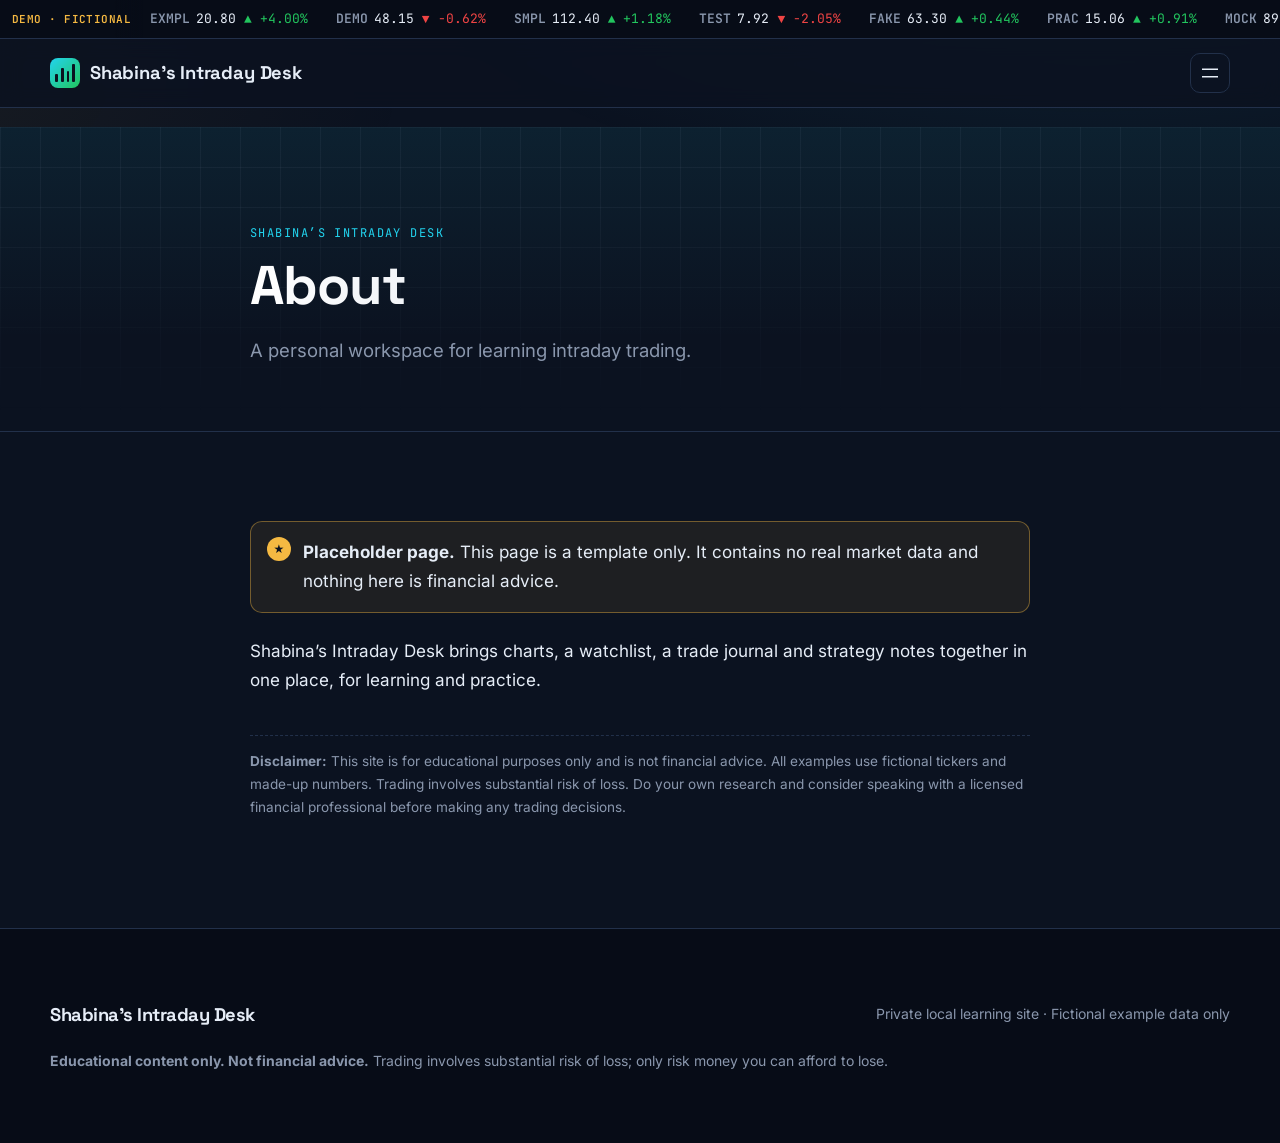
==== commit d9f8f80c: "Make the header menu button work on every page. Replace the WordPress overlay with one vanilla dropd" ====
--- a/about/index.html
+++ b/about/index.html
@@ -87,10 +87,6 @@
 a{text-decoration-thickness:1px!important;text-underline-offset:.1em}:where(.wp-site-blocks :focus){outline-width:2px;outline-style:solid}.wp-block-navigation .wp-block-navigation-submenu .wp-block-navigation-item:not(:last-child){margin-bottom:3px}.wp-block-navigation .wp-block-navigation-item .wp-block-navigation-item__content{outline-offset:4px}.wp-block-navigation .wp-block-navigation-item ul.wp-block-navigation__submenu-container .wp-block-navigation-item__content{outline-offset:0}blockquote,caption,figcaption,h1,h2,h3,h4,h5,h6,p{text-wrap:pretty}.more-link{display:block}:where(pre){overflow-x:auto}
 
 </style>
-<script id="wp-importmap" type="importmap">
-{"imports":{"@wordpress/interactivity":"/wp-includes/js/dist/script-modules/interactivity/index.min.js"}}
-</script>
-<link rel="modulepreload" href="../wp-includes/js/dist/script-modules/interactivity/index.min.js" id="@wordpress/interactivity-js-modulepreload" fetchpriority="low">
 <style class="wp-fonts-local">
 @font-face{font-family:Inter;font-style:normal;font-weight:100 900;font-display:swap;src:url('../wp-content/themes/intraday-desk/assets/fonts/inter.woff2') format('woff2');}
 @font-face{font-family:"Space Grotesk";font-style:normal;font-weight:300 700;font-display:swap;src:url('../wp-content/themes/intraday-desk/assets/fonts/space-grotesk.woff2') format('woff2');}
@@ -130,37 +126,22 @@
 <div class="wp-block-group id-logo is-nowrap is-layout-flex wp-container-core-group-is-layout-3a88641f wp-block-group-is-layout-flex"><span class="id-logo__mark" aria-hidden="true"><i style="height:8px"></i><i style="height:14px"></i><i style="height:11px"></i><i style="height:18px"></i></span>
 <p class="wp-block-site-title"><a href="../index.html" target="_self" rel="home">Shabina&#039;s Intraday Desk</a></p></div>
 
-<nav class="is-responsive items-justified-right wp-block-navigation is-content-justification-right is-layout-flex wp-container-core-navigation-is-layout-03cbc9f5 wp-block-navigation-is-layout-flex" 
-		 data-wp-interactive="core/navigation" data-wp-context='{"overlayOpenedBy":{"click":false,"hover":false,"focus":false},"type":"overlay","roleAttribute":"","ariaLabel":"Menu"}'><button aria-haspopup="dialog" aria-label="Open menu" class="wp-block-navigation__responsive-container-open" 
-				data-wp-on--click="actions.openMenuOnClick"
-				data-wp-on--keydown="actions.handleMenuKeydown"
-			><svg width="24" height="24" xmlns="http://www.w3.org/2000/svg" viewBox="0 0 24 24" aria-hidden="true" focusable="false"><path d="M4 7.5h16v1.5H4z"></path><path d="M4 15h16v1.5H4z"></path></svg></button>
-				<div class="wp-block-navigation__responsive-container"  id="modal-1" 
-				data-wp-class--has-modal-open="state.isMenuOpen"
-				data-wp-class--is-menu-open="state.isMenuOpen"
-				data-wp-watch="callbacks.initMenu"
-				data-wp-on--keydown="actions.handleMenuKeydown"
-				data-wp-on--focusout="actions.handleMenuFocusout"
-				tabindex="-1"
-			>
-					<div class="wp-block-navigation__responsive-close" tabindex="-1">
-						<div class="wp-block-navigation__responsive-dialog" 
-				data-wp-bind--aria-modal="state.ariaModal"
-				data-wp-bind--aria-label="state.ariaLabel"
-				data-wp-bind--role="state.roleAttribute"
-			>
-							<button aria-label="Close menu" class="wp-block-navigation__responsive-container-close" 
-				data-wp-on--click="actions.closeMenuOnClick"
-			><svg xmlns="http://www.w3.org/2000/svg" viewBox="0 0 24 24" width="24" height="24" aria-hidden="true" focusable="false"><path d="m13.06 12 6.47-6.47-1.06-1.06L12 10.94 5.53 4.47 4.47 5.53 10.94 12l-6.47 6.47 1.06 1.06L12 13.06l6.47 6.47 1.06-1.06L13.06 12Z"></path></svg></button>
-							<div class="wp-block-navigation__responsive-container-content" 
-				data-wp-watch="callbacks.focusFirstElement"
-			 id="modal-1-content">
-								<ul class="wp-block-navigation__container is-responsive items-justified-right wp-block-navigation"><li class="wp-block-navigation-item wp-block-navigation-link"><a class="wp-block-navigation-item__content"  href="../index.html"><span class="wp-block-navigation-item__label">Home</span></a></li><li class="wp-block-navigation-item wp-block-navigation-link"><a class="wp-block-navigation-item__content"  href="../learn-beginner-examples/index.html"><span class="wp-block-navigation-item__label">Learn</span></a></li><li class="wp-block-navigation-item wp-block-navigation-link"><a class="wp-block-navigation-item__content"  href="../charts/index.html"><span class="wp-block-navigation-item__label">Charts</span></a></li><li class="wp-block-navigation-item wp-block-navigation-link"><a class="wp-block-navigation-item__content"  href="../market-watch/index.html"><span class="wp-block-navigation-item__label">Market Watch</span></a></li><li class="wp-block-navigation-item wp-block-navigation-link"><a class="wp-block-navigation-item__content"  href="../trade-journal/index.html"><span class="wp-block-navigation-item__label">Trade Journal</span></a></li><li class="wp-block-navigation-item wp-block-navigation-link"><a class="wp-block-navigation-item__content"  href="../strategies/index.html"><span class="wp-block-navigation-item__label">Strategies</span></a></li><li class="wp-block-navigation-item current-menu-item wp-block-navigation-link"><a class="wp-block-navigation-item__content"  href="index.html" aria-current="page"><span class="wp-block-navigation-item__label">About</span></a></li></ul>
-								
-							</div>
-						</div>
-					</div>
-				</div></nav>
+<nav class="id-menu" aria-label="Menu">
+<button type="button" class="id-menu__toggle" aria-expanded="false" aria-controls="id-site-menu" aria-label="Open menu">
+<svg width="24" height="24" xmlns="http://www.w3.org/2000/svg" viewBox="0 0 24 24" aria-hidden="true" focusable="false"><path d="M4 7.5h16v1.5H4z"></path><path d="M4 15h16v1.5H4z"></path></svg>
+</button>
+<div class="id-menu__panel" id="id-site-menu" hidden>
+<ul class="id-menu__list">
+<li><a href="/about/">About Shabina</a></li>
+<li><a href="/#main-idea">What's the main idea</a></li>
+<li><a href="/#what-you-can-learn">What you can learn here</a></li>
+</ul>
+<div class="id-menu__social">
+<a href="https://www.instagram.com/" data-social="instagram" target="_blank" rel="noopener"><svg width="16" height="16" viewBox="0 0 24 24" aria-hidden="true" focusable="false"><rect x="3.25" y="3.25" width="17.5" height="17.5" rx="5" fill="none" stroke="currentColor" stroke-width="1.8"></rect><circle cx="12" cy="12" r="4" fill="none" stroke="currentColor" stroke-width="1.8"></circle><circle cx="17.4" cy="6.6" r="1.1" fill="currentColor"></circle></svg><span>Instagram</span></a>
+<a href="https://www.youtube.com/" data-social="youtube" target="_blank" rel="noopener"><svg width="16" height="16" viewBox="0 0 24 24" aria-hidden="true" focusable="false"><path fill="currentColor" d="M23 12.2s0-3.2-.4-4.6c-.2-.9-.9-1.6-1.8-1.8C19.2 5.4 12 5.4 12 5.4s-7.2 0-8.8.4c-.9.2-1.6.9-1.8 1.8C1 9 1 12.2 1 12.2s0 3.2.4 4.6c.2.9.9 1.6 1.8 1.8 1.6.4 8.8.4 8.8.4s7.2 0 8.8-.4c.9-.2 1.6-.9 1.8-1.8.4-1.4.4-4.6.4-4.6zM9.8 15.5V8.9l6.2 3.3-6.2 3.3z"></path></svg><span>YouTube</span></a>
+</div>
+</div>
+</nav>
 </div>
 </div>
 
@@ -195,6 +176,35 @@
 
 </footer>
 </div>
-<script data-wp-router-options="{&quot;loadOnClientNavigation&quot;:true}" fetchpriority="low" id="@wordpress/block-library/navigation/view-js-module" src="../wp-includes/js/dist/script-modules/block-library/navigation/view.min.js" type="module"></script>
+<script>
+(function () {
+  var nav = document.querySelector(".id-menu");
+  if (!nav) return;
+  var button = nav.querySelector(".id-menu__toggle");
+  var panel = nav.querySelector(".id-menu__panel");
+  if (!button || !panel) return;
+  function setOpen(open) {
+    button.setAttribute("aria-expanded", open ? "true" : "false");
+    button.setAttribute("aria-label", open ? "Close menu" : "Open menu");
+    if (open) panel.removeAttribute("hidden");
+    else panel.setAttribute("hidden", "");
+  }
+  button.addEventListener("click", function () {
+    setOpen(button.getAttribute("aria-expanded") !== "true");
+  });
+  panel.addEventListener("click", function (event) {
+    if (event.target.closest("a")) setOpen(false);
+  });
+  document.addEventListener("click", function (event) {
+    if (!nav.contains(event.target)) setOpen(false);
+  });
+  document.addEventListener("keydown", function (event) {
+    if (event.key === "Escape" && button.getAttribute("aria-expanded") === "true") {
+      setOpen(false);
+      button.focus();
+    }
+  });
+})();
+</script>
 </body>
 </html>
--- a/wp-content/themes/intraday-desk/style.css
+++ b/wp-content/themes/intraday-desk/style.css
@@ -91,3 +91,19 @@
 .wp-block-navigation__responsive-container.is-menu-open{background:var(--id-bg)!important}
 .entry-content .id-up strong,.entry-content .id-down strong{color:inherit}
 html{scroll-padding-top:90px}
+/* Header menu */
+.id-menu{position:relative;flex:none}
+.id-menu__toggle{display:flex;align-items:center;justify-content:center;width:40px;height:40px;margin:0;padding:0;border:1px solid var(--id-border);border-radius:10px;background:transparent;color:var(--id-text);cursor:pointer}
+.id-menu__toggle:hover,.id-menu__toggle[aria-expanded="true"]{background:var(--id-surface-2)}
+.id-menu__toggle svg{display:block;width:24px;height:24px;fill:currentColor}
+.id-menu__panel{position:absolute;top:calc(100% + 8px);right:0;z-index:80;box-sizing:border-box;width:min(280px,calc(100vw - 2 * var(--wp--preset--spacing--50)));padding:8px;background:var(--id-surface);border:1px solid var(--id-border);border-radius:var(--id-radius);box-shadow:var(--id-shadow)}
+.id-menu__panel[hidden]{display:none}
+.id-menu__list{list-style:none;margin:0;padding:0;display:flex;flex-direction:column;gap:2px}
+.id-menu__list a,.id-menu__social a{display:flex;align-items:center;gap:10px;padding:10px 12px;border-radius:8px;color:var(--id-text);text-decoration:none;font-weight:500}
+.id-menu__list a:hover,.id-menu__list a:focus-visible,.id-menu__social a:hover,.id-menu__social a:focus-visible{background:var(--id-surface-2);color:#fff}
+.id-menu__social{display:flex;flex-direction:column;gap:2px;margin-top:8px;padding-top:8px;border-top:1px solid var(--id-border)}
+.id-menu__social a{color:var(--id-muted);font-size:.92rem;font-weight:500}
+.id-menu__social svg{flex:none;display:block}
+#what-you-can-learn{margin-top:1.75rem}
+#what-you-can-learn h2{margin-top:0}
+#main-idea,#what-you-can-learn{scroll-margin-top:90px}
